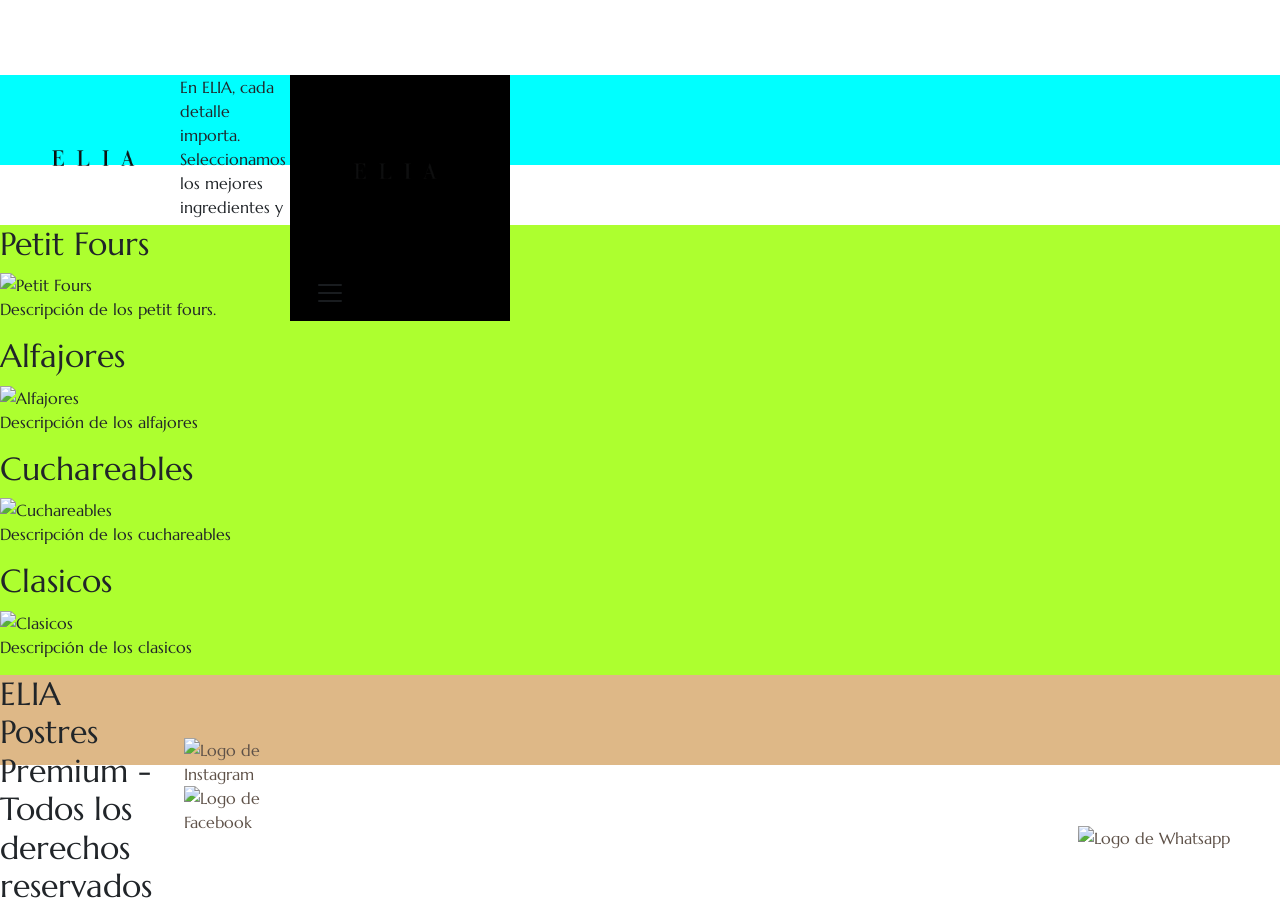
==== index.html @ 970abebc "Primer commit del proyecto" ====
<!DOCTYPE html>
<html lang="es-ar">

<head>
    <meta charset="UTF-8">
    <meta name="viewport" content="width=device-width, initial-scale=1.0">
    <title>ELIA - Home</title>
    <link href="https://cdn.jsdelivr.net/npm/bootstrap@5.3.8/dist/css/bootstrap.min.css" rel="stylesheet"
        integrity="sha384-sRIl4kxILFvY47J16cr9ZwB07vP4J8+LH7qKQnuqkuIAvNWLzeN8tE5YBujZqJLB" crossorigin="anonymous">
    <link rel="stylesheet" href="./styles/styles.css">

</head>

<body>
    <header>
        <a href="./index.html">
            <img src="./assets/logos/logo.png" alt="Logo de ELIA" class="logo">
        </a>

        <h1>Mas que postres creamos experiencias</h1>
        <p>En ELIA, cada detalle importa. Seleccionamos los mejores ingredientes y cuidamos cada paso para que disfrutes
            momentos únicos.</p>

        <nav>
            <nav class="navbar bg-black sticky-top" data-bs-theme="light">
                <div class="container-fluid">
                    <a class="navbar-brand text-white" href="./index.html">
                        <img src="./assets/logos/logo.png" alt="Logo de ELIA" class="logo">
                    </a>
                    <button class="navbar-toggler" type="button" data-bs-toggle="collapse"
                        data-bs-target="#navbarNavAltMarkup" aria-controls="navbarNavAltMarkup" aria-expanded="false"
                        aria-label="Toggle navigation">
                        <span class="navbar-toggler-icon"></span>
                    </button>
                    <div class="collapse navbar-collapse" id="navbarNavAltMarkup">
                        <div class="navbar-nav">
                            <a class="nav-link active" aria-current="page" href="#">Home</a>
                            <a class="nav-link text-white" href="#">Features</a>
                            <a class="nav-link text-white" href="#">Pricing</a>
                            <a class="nav-link text-white" aria-disabled="true">Disabled</a>
                        </div>
                    </div>
                </div>
            </nav>
            <ul>
                <li>
                    <a href="./pages/productos.html">Productos</a>
                </li>
                <li>
                    <a href="./pages/galeria.html">Galeria</a>
                </li>
                <li>
                    <a href="./pages/sobre_mi.html">Sobre mi</a>
                </li>
                <li>
                    <a href="./pages/contacto.html">Contacto</a>
                </li>
            </ul>
        </nav>

    </header>

    <main>
        <section>
            <h2>Petit Fours</h2>
            <img src="ruta de la imagen" alt="Petit Fours" class="imagenproducto">
            <p>Descripción de los petit fours.</p>
        </section>
        <section>
            <h2>Alfajores</h2>
            <img src="ruta foto alfajores" alt="Alfajores" class="imagenproducto">
            <p>Descripción de los alfajores</p>
        </section>
        <section>
            <h2>Cuchareables</h2>
            <img src="ruta foto cuchareables" alt="Cuchareables" class="imagenproducto">
            <p>Descripción de los cuchareables</p>
        </section>
        <section>
            <h2>Clasicos</h2>
            <img src="ruta foto clasicos" alt="Clasicos" class="imagenproducto">
            <p>Descripción de los clasicos</p>
        </section>
    </main>

    <footer>
        <h2>ELIA Postres Premium - Todos los derechos reservados</h2>
        <nav>
            <ul>
                <li>
                    <a href="https://www.instagram.com" target="_blank">
                        <img src="./assets/logos/instagram.png" alt="Logo de Instagram" class="redes">
                    </a>
                </li>
                <li>
                    <a href="https://www.facebook.com" target="_blank">
                        <img src="./assets/logos/facebook.png" alt="Logo de Facebook" class="redes">
                    </a>
                </li>
                <li>
                    <a href="https://web.whatsapp.com" target="_blank" class="whatsapp">
                        <img src="./assets/logos/whatsapp.png" alt="Logo de Whatsapp" class="redes">
                    </a>
                </li>
            </ul>
        </nav>
    </footer>
    <script src="https://cdn.jsdelivr.net/npm/bootstrap@5.3.8/dist/js/bootstrap.bundle.min.js"
        integrity="sha384-FKyoEForCGlyvwx9Hj09JcYn3nv7wiPVlz7YYwJrWVcXK/BmnVDxM+D2scQbITxI"
        crossorigin="anonymous"></script>
</body>

</html>
---- styles/styles.css ----
@import url('https://fonts.googleapis.com/css2?family=Marcellus&family=Mogra&family=Playwrite+NO:wght@100..400&display=swap');

*{
    margin: 0;
    padding: 0;
    box-sizing: border-box;
    font-family: Marcellus;
}
.logo{
    height: 20vh;
    width: auto;
}
.redes{
    height: 10vh;
    width: auto;
}
ul{
    list-style: none;
}
a{
    text-decoration: none;
    color: #5E5148;
} 
header{
    height: 50vh;
    }
.whatsapp{
    position: fixed;
    bottom: 50px;
    right: 50px;
}
body{
    height: 100vh;
    width: 100vw;
    display: grid;
    grid-template-columns: repeat(12,1fr);
    grid-template-rows: repeat(12,1fr);
    }
    header{
        background-color: aqua;
        height: 10vh;
        display: grid;
        grid-row: 2/4;
        grid-column:1/13;
        grid-template-columns: repeat(10,1fr);
        }
    
    h1{
        grid-column: 2/4;
        grid-row: 3/4;
    }
    main{
        background-color: greenyellow;
        grid-row: 4/10;
        grid-column:1/13;
    }
    footer{
        background-color: burlywood;
        height: 10vh;
        grid-row: 10/13;
        grid-column: 1/13;
        display: grid;
        grid-template-columns: repeat(10,1fr);
        justify-items: center;
        align-items: center;
    }
    .active{
        color: red;
        background-color: antiquewhite;
    }
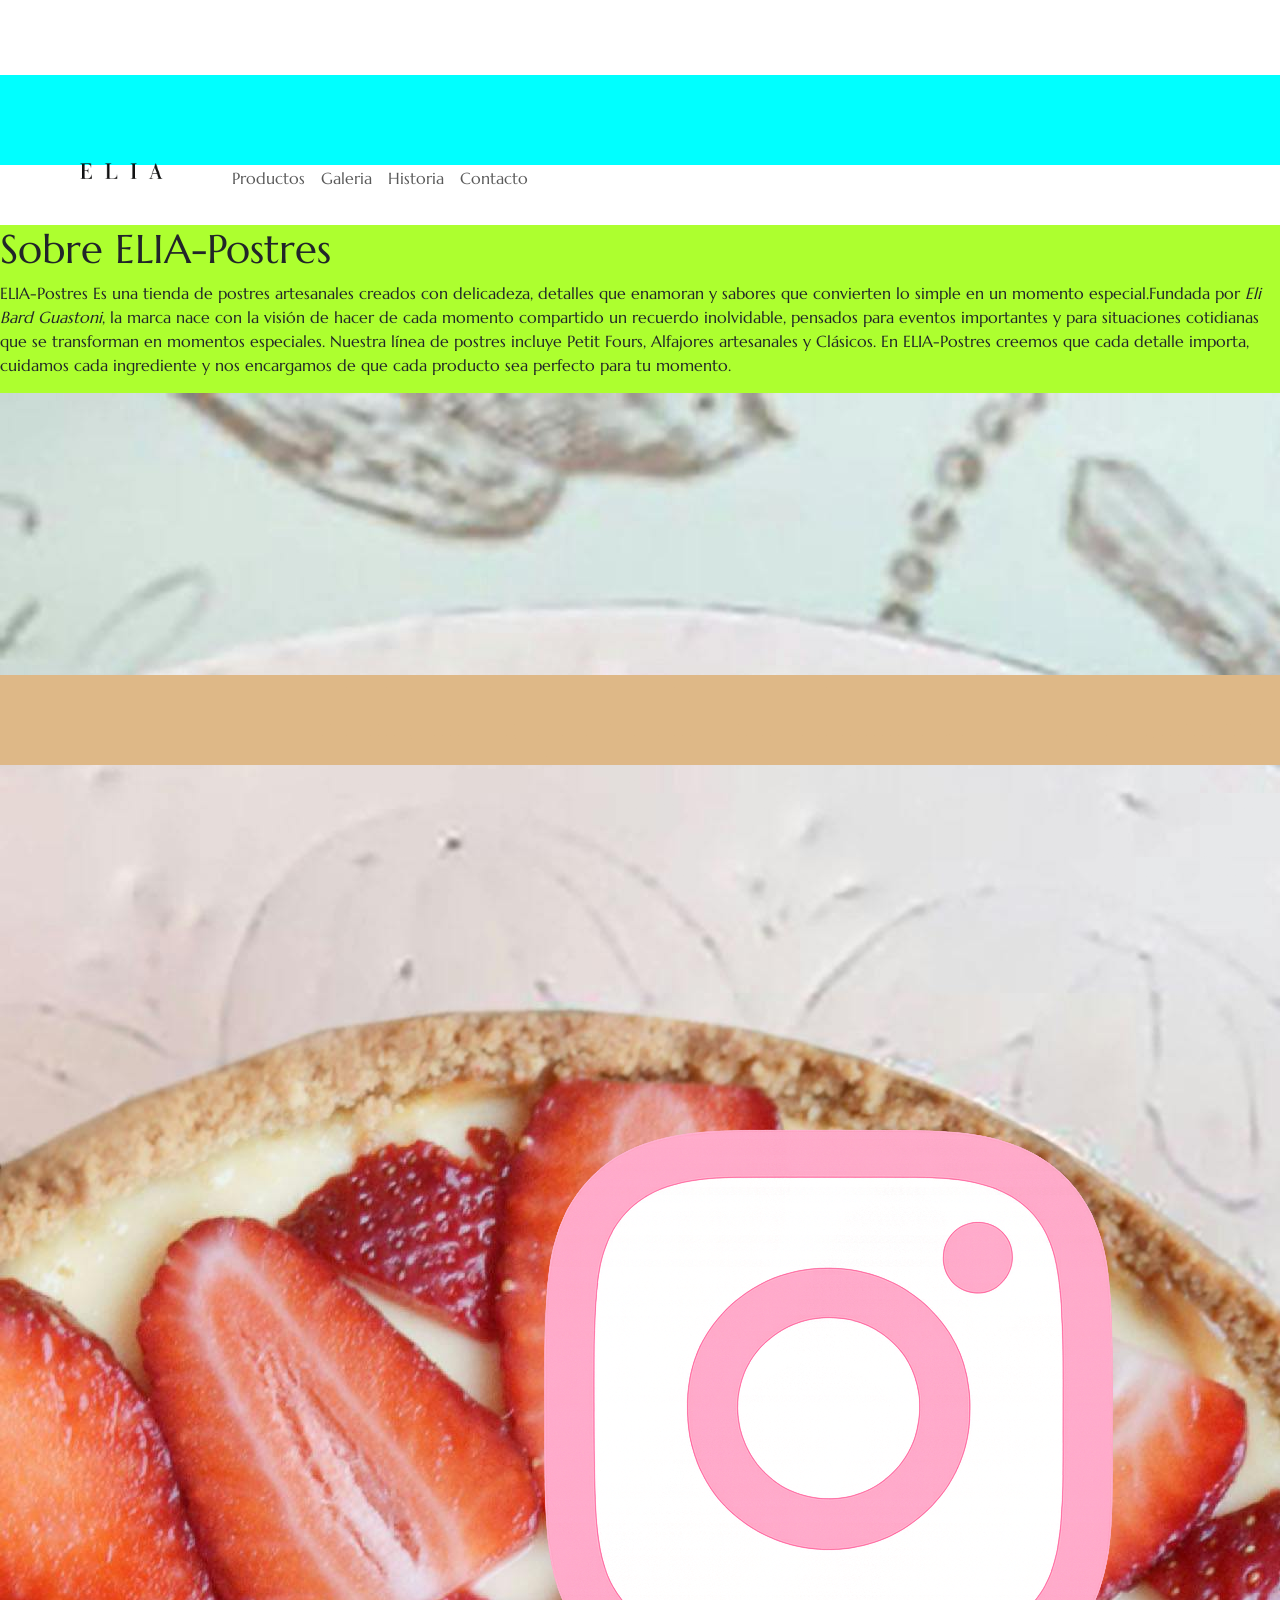
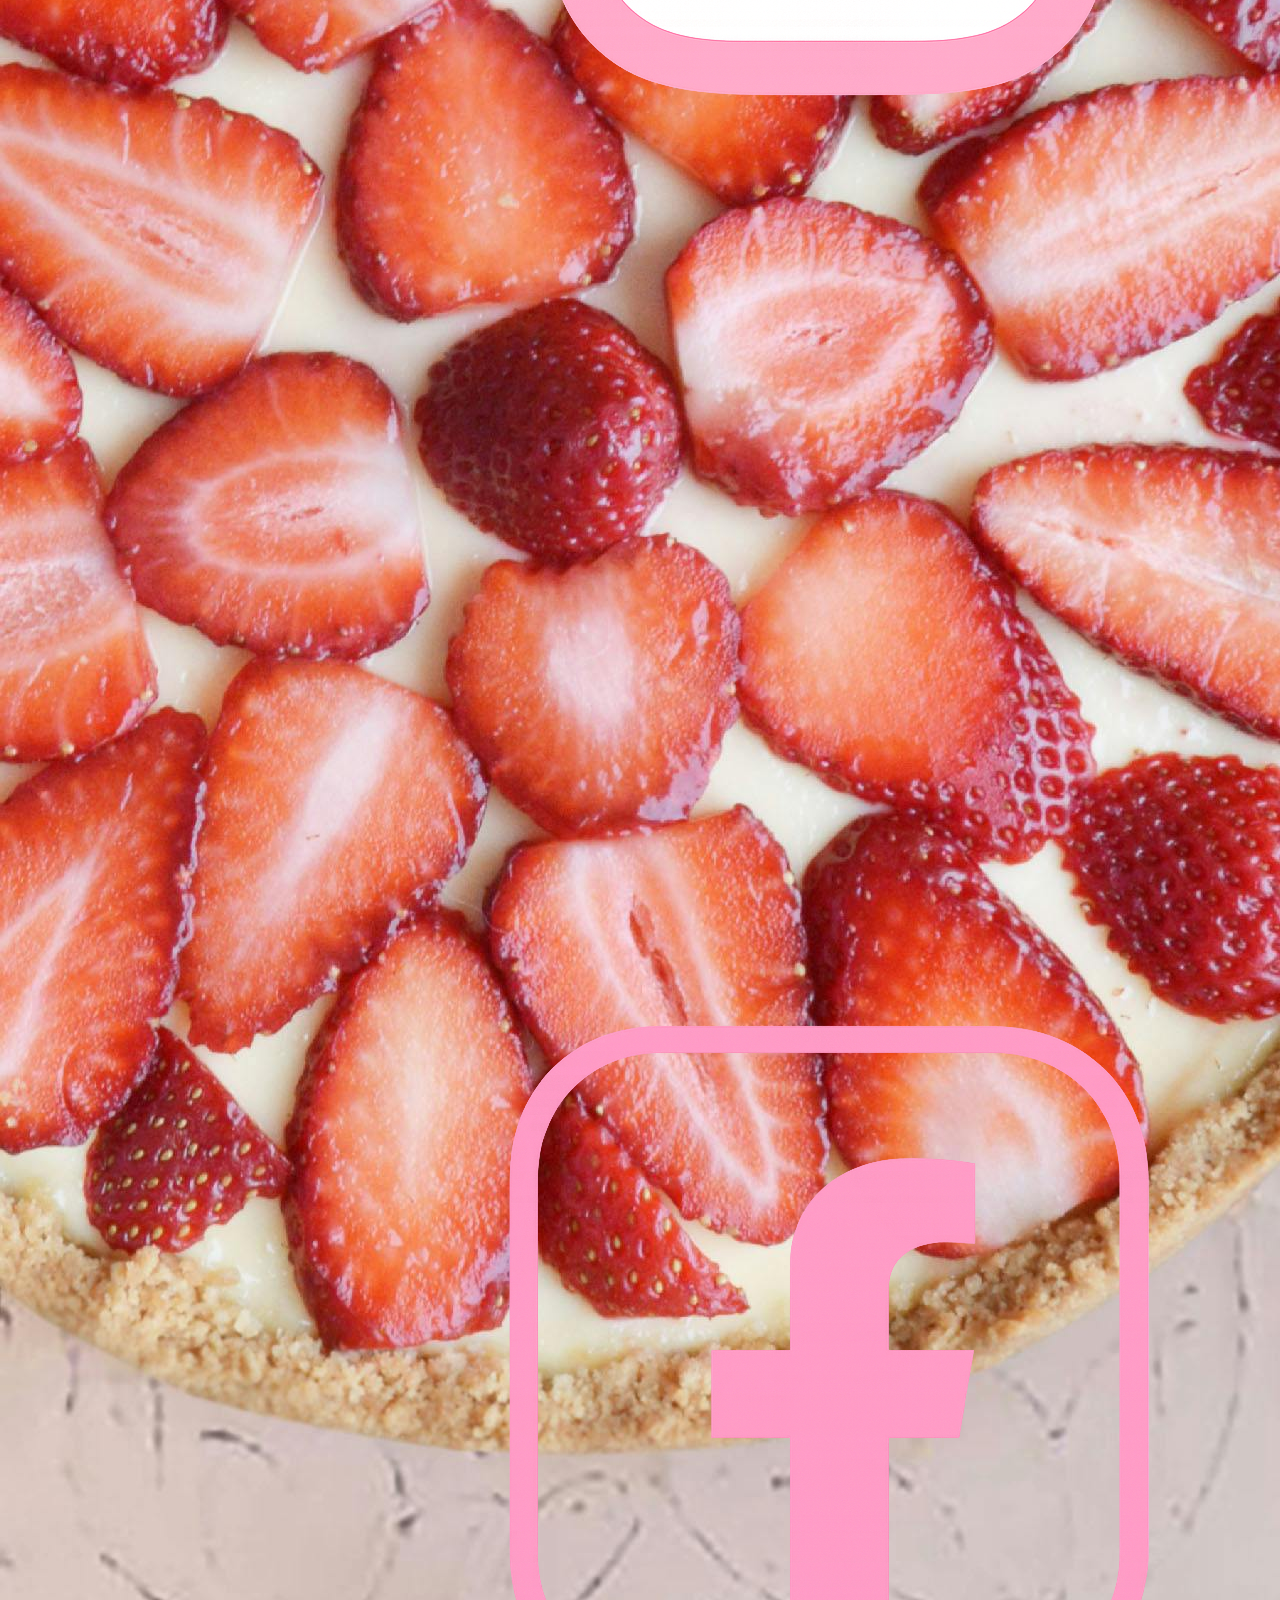
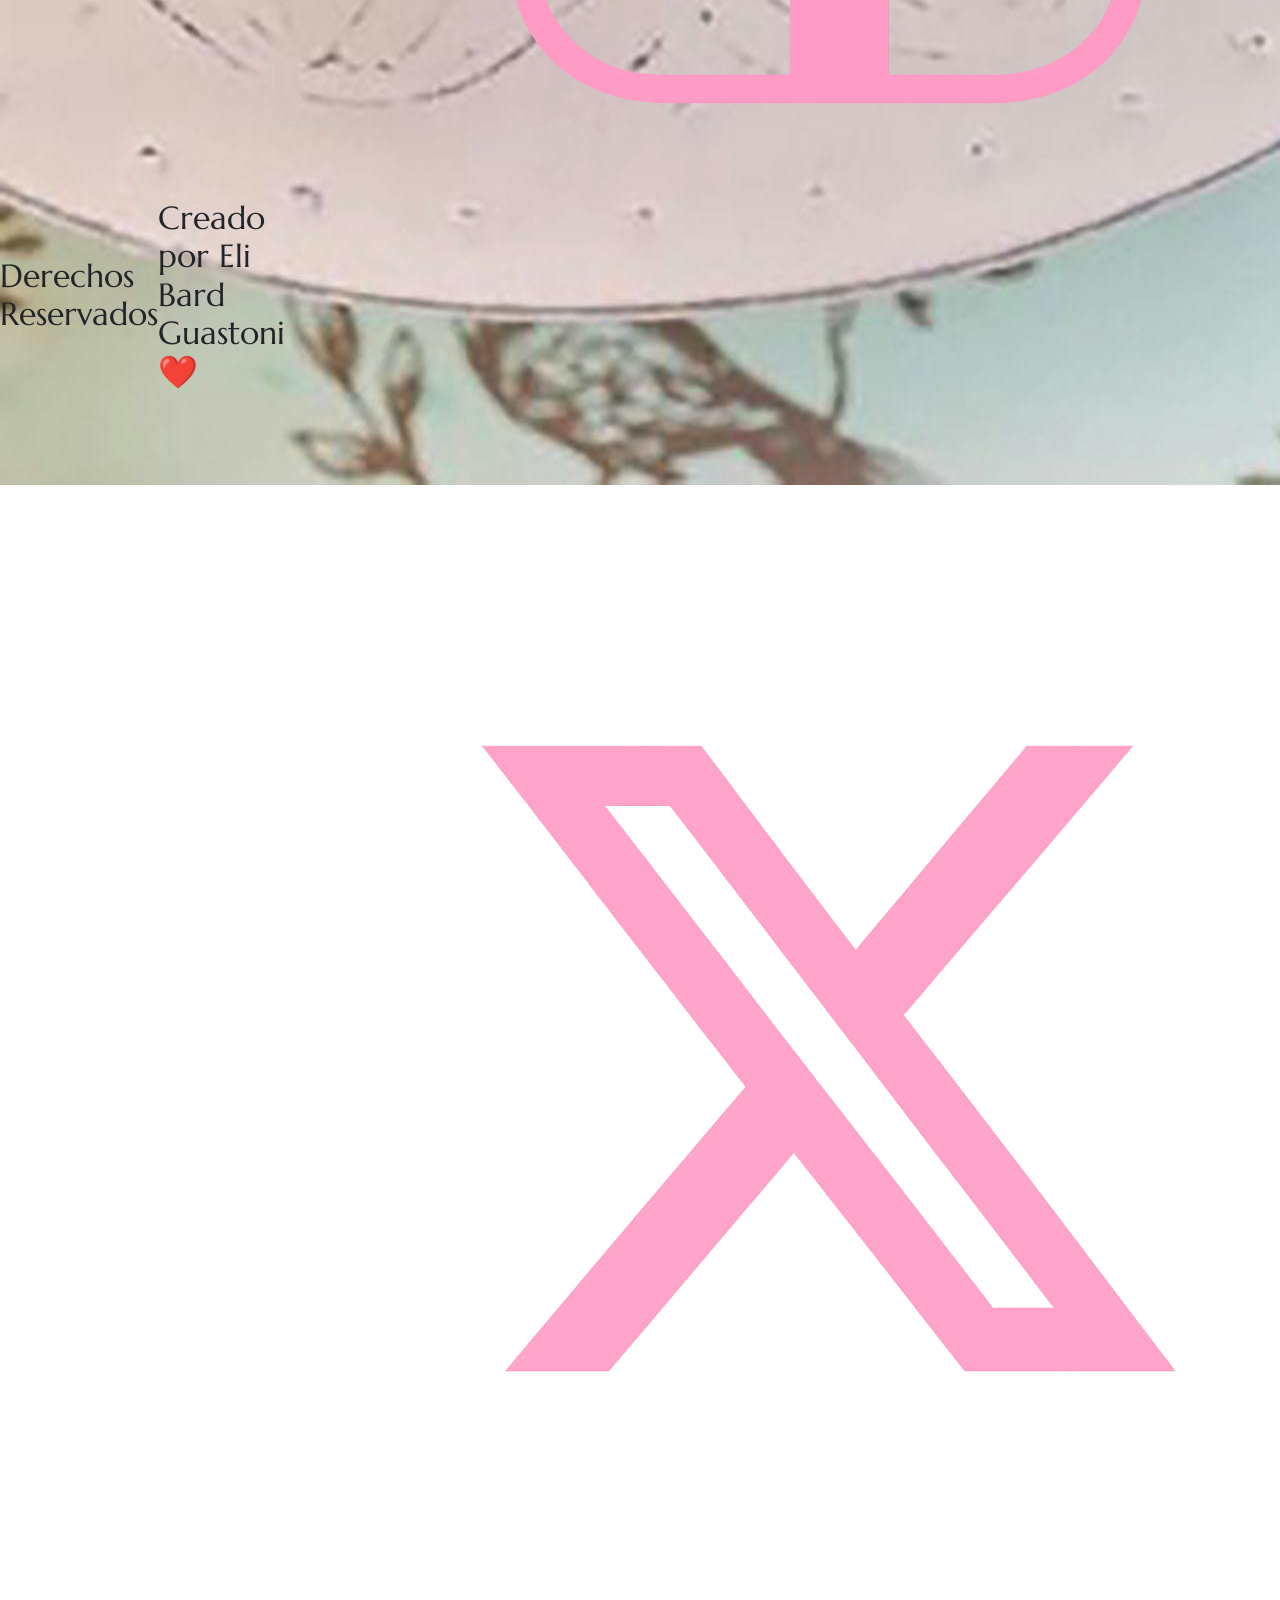
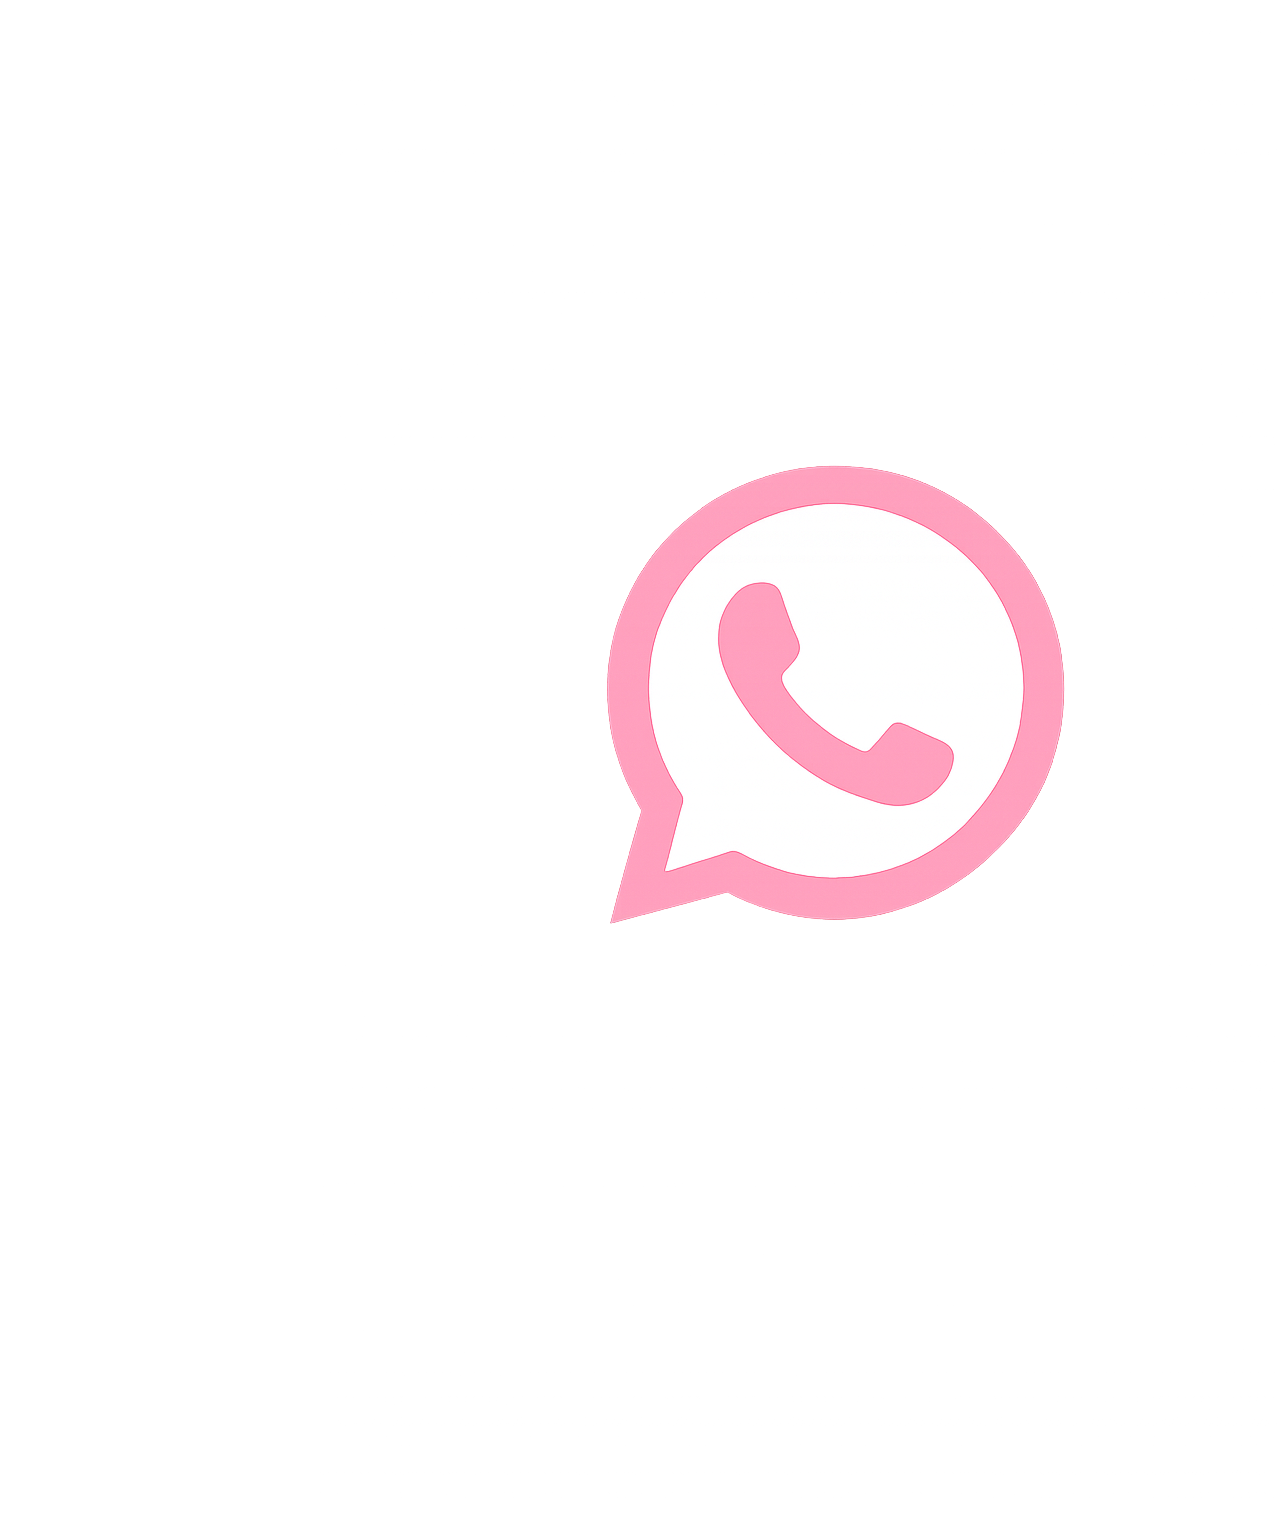
==== commit 941b75d6: "cambios en el Index" ====
--- a/index.html
+++ b/index.html
@@ -4,102 +4,97 @@
 <head>
     <meta charset="UTF-8">
     <meta name="viewport" content="width=device-width, initial-scale=1.0">
-    <title>ELIA - Home</title>
+    <title>ELIA - Tienda</title>
+
     <link href="https://cdn.jsdelivr.net/npm/bootstrap@5.3.8/dist/css/bootstrap.min.css" rel="stylesheet"
         integrity="sha384-sRIl4kxILFvY47J16cr9ZwB07vP4J8+LH7qKQnuqkuIAvNWLzeN8tE5YBujZqJLB" crossorigin="anonymous">
-    <link rel="stylesheet" href="./styles/styles.css">
+    <link rel="stylesheet" href="../styles/styles.css">
+    <link rel="shortcut icon" href="../assets/logos/logo.png" type="image/x-icon">
 
+    <meta name="descrption"
+        content="Conoce nuestros PRODUCTOS para endulzar tus momentos y hacerlos aún más ESPECIALES">
+    <meta name="keywords" content="Postres dulces, catalogo de postres, tortas, dulces, candy bar">
+    <meta name="author" content="Eli Bard Guastoni">
+    <meta name="owner" content="Eli Bard Guastoni">
+
+    <meta property="og:title" content="Productos dulces| alfajores artesanales, tartas y petit fours">
+    <meta property="og:description"
+        content="Descubrí los mejores postres para acompañar tus momentos mas importantes y especiales">
+    <meta property="og:type" content="website">
+    <meta property="og:url" content="https://elianabardg-cmyk.github.io/ELIA-Postres/pages/productos.html">
+    <meta property="og:image"
+        content="https://raw.githubusercontent.com/elianabardg-cmyk/ELIA-Postres/refs/heads/main/assets/logos/logo.png">
+    <meta property="og:site_name" content="ELIA-Postres">
+    <meta property="og:locale" content="es_AR">
+
+    <meta name="twitter: card" content="summary_large_image">
+    <meta name="twitter: title" content="Catálogo de Postres Especiales">
+    <meta name="twitter: description"
+        content="Explorá el catálogo con los postres más deliciosos para convertir cada momento en un momento Espcecial">
+    <meta name="twitter: image"
+        content="https://raw.githubusercontent.com/elianabardg-cmyk/ELIA-Postres/refs/heads/main/assets/logos/logo.png">
 </head>
 
 <body>
-    <header>
-        <a href="./index.html">
-            <img src="./assets/logos/logo.png" alt="Logo de ELIA" class="logo">
-        </a>
-
-        <h1>Mas que postres creamos experiencias</h1>
-        <p>En ELIA, cada detalle importa. Seleccionamos los mejores ingredientes y cuidamos cada paso para que disfrutes
-            momentos únicos.</p>
-
-        <nav>
-            <nav class="navbar bg-black sticky-top" data-bs-theme="light">
-                <div class="container-fluid">
-                    <a class="navbar-brand text-white" href="./index.html">
-                        <img src="./assets/logos/logo.png" alt="Logo de ELIA" class="logo">
-                    </a>
-                    <button class="navbar-toggler" type="button" data-bs-toggle="collapse"
-                        data-bs-target="#navbarNavAltMarkup" aria-controls="navbarNavAltMarkup" aria-expanded="false"
-                        aria-label="Toggle navigation">
-                        <span class="navbar-toggler-icon"></span>
-                    </button>
-                    <div class="collapse navbar-collapse" id="navbarNavAltMarkup">
-                        <div class="navbar-nav">
-                            <a class="nav-link active" aria-current="page" href="#">Home</a>
-                            <a class="nav-link text-white" href="#">Features</a>
-                            <a class="nav-link text-white" href="#">Pricing</a>
-                            <a class="nav-link text-white" aria-disabled="true">Disabled</a>
-                        </div>
+    <header class="header sticky-top text-center">
+        <nav class="navbar navbar-expand-lg mx-2 mx-md-3" data-bs-theme="pink">
+            <div class="container-fluid">
+                <a class="navbar-brand" href="../index.html">
+                    <img src="../assets/logos/logo.png" alt="Logo de ELIA-Postres" class="logo">
+                </a>
+                <button class="navbar-toggler" type="button" data-bs-toggler="collapse"
+                    data-bs-target="#navbarNavAltMarkup" aria-controls="navbarNavAltMarkup" aria-expanded="false"
+                    aria-label="Toggle navigation">
+                    <span class="navbar-toggler-icon"></span>
+                </button>
+                <div class="collapse navbar-collapse justify-content-end" id="navbarNavAltMarkup">
+                    <div class="navbar-nav">
+                        <a class="nav-link" href="./productos.html">Productos</a>
+                        <a class="nav-link" href="./galeria.html">Galeria</a>
+                        <a class="nav-link" href="./sobre_mi.html">Historia</a>
+                        <a class="nav-link" href="./contacto.html">Contacto</a>
                     </div>
                 </div>
-            </nav>
-            <ul>
-                <li>
-                    <a href="./pages/productos.html">Productos</a>
-                </li>
-                <li>
-                    <a href="./pages/galeria.html">Galeria</a>
-                </li>
-                <li>
-                    <a href="./pages/sobre_mi.html">Sobre mi</a>
-                </li>
-                <li>
-                    <a href="./pages/contacto.html">Contacto</a>
-                </li>
-            </ul>
+            </div>
         </nav>
-
     </header>
-
-    <main>
-        <section>
-            <h2>Petit Fours</h2>
-            <img src="ruta de la imagen" alt="Petit Fours" class="imagenproducto">
-            <p>Descripción de los petit fours.</p>
-        </section>
-        <section>
-            <h2>Alfajores</h2>
-            <img src="ruta foto alfajores" alt="Alfajores" class="imagenproducto">
-            <p>Descripción de los alfajores</p>
-        </section>
-        <section>
-            <h2>Cuchareables</h2>
-            <img src="ruta foto cuchareables" alt="Cuchareables" class="imagenproducto">
-            <p>Descripción de los cuchareables</p>
-        </section>
-        <section>
-            <h2>Clasicos</h2>
-            <img src="ruta foto clasicos" alt="Clasicos" class="imagenproducto">
-            <p>Descripción de los clasicos</p>
-        </section>
+    <main class="home">
+        <h1 class="animate__animated">Sobre ELIA-Postres</h1>
+        <section class="home-desc">
+            <p><span class="special">ELIA-Postres</span> Es una tienda de postres artesanales creados con delicadeza,
+                detalles que enamoran y sabores que convierten lo simple en un momento especial.Fundada por <span
+                    class="special"><i>Eli Bard Guastoni</i></span>, la marca nace con la visión de hacer de cada
+                momento compartido un recuerdo inolvidable, pensados para eventos importantes y para situaciones
+                cotidianas que se transforman en momentos especiales. Nuestra línea de postres incluye Petit Fours,
+                Alfajores artesanales y Clásicos. En ELIA-Postres creemos que cada detalle importa, cuidamos cada
+                ingrediente y nos encargamos de que cada producto sea perfecto para tu momento.</p> 
+            <img src="./assets/logos/clasicosII.jpg" alt="Clasicos" class="home-img">
+            </section>
     </main>
 
-    <footer>
-        <h2>ELIA Postres Premium - Todos los derechos reservados</h2>
+    <footer class="footer">
+        <h2>Derechos Reservados</h2>
+        <h2>Creado por Eli Bard Guastoni❤️</h2>
         <nav>
-            <ul>
+            <ul class="rs">
                 <li>
-                    <a href="https://www.instagram.com" target="_blank">
-                        <img src="./assets/logos/instagram.png" alt="Logo de Instagram" class="redes">
+                    <a href="https://www.instagram.com/" target="_blank">
+                        <img src="../assets/logos/instagram (2).png" alt="Logo de Instagram" class="rrss">
                     </a>
                 </li>
                 <li>
-                    <a href="https://www.facebook.com" target="_blank">
-                        <img src="./assets/logos/facebook.png" alt="Logo de Facebook" class="redes">
+                    <a href="https://www.facebook.com/" target="_blank">
+                        <img src="../assets/logos/facebook (2).png" alt="Logo de facebook" class="rrss">
                     </a>
                 </li>
                 <li>
-                    <a href="https://web.whatsapp.com" target="_blank" class="whatsapp">
-                        <img src="./assets/logos/whatsapp.png" alt="Logo de Whatsapp" class="redes">
+                    <a href="https://www.x.com/" target="_blank">
+                        <img src="../assets/logos/x.png" alt="Logo de X (Twitter)" class="rrss">
+                    </a>
+                </li>
+                <li>
+                    <a href="https://web.whatsapp.com/" target="_blank">
+                        <img src="../assets/logos/whatsapp (2).png" alt="Logo de WhatsApp" class="rrss wa">
                     </a>
                 </li>
             </ul>
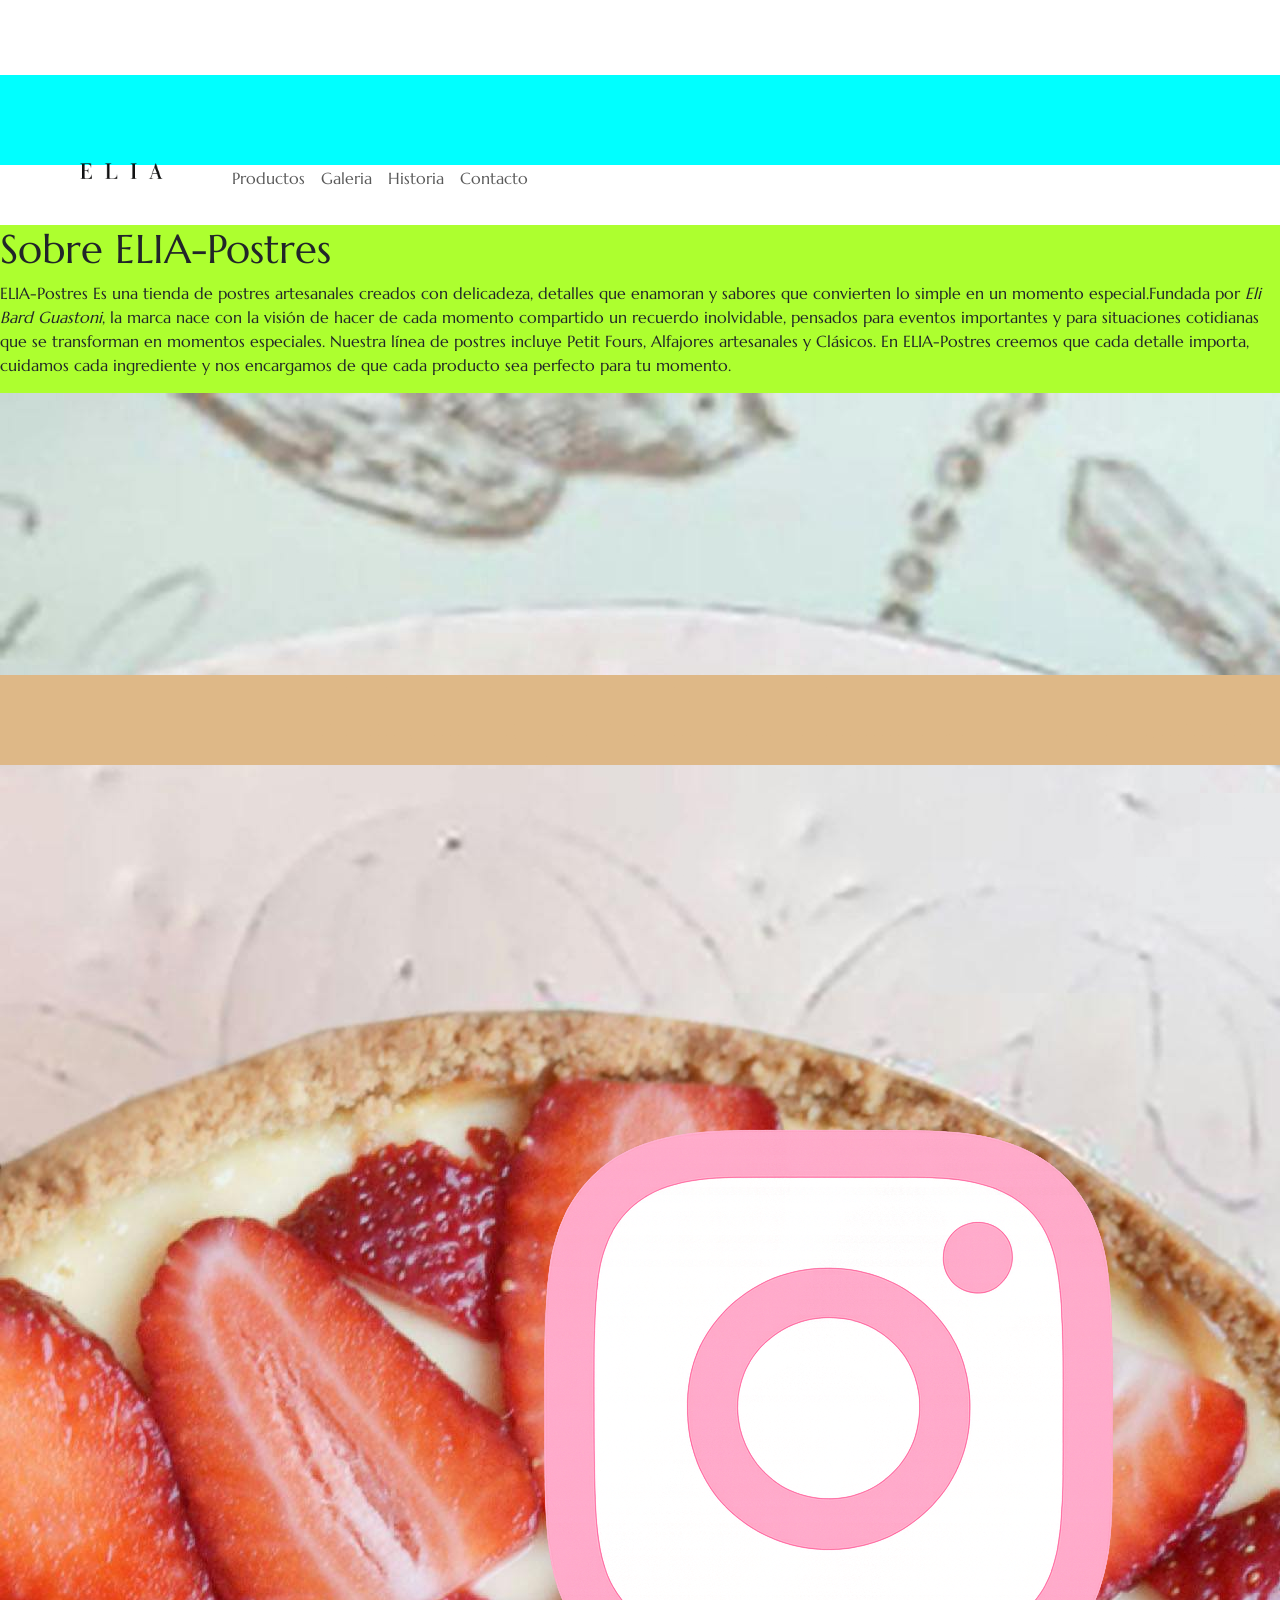
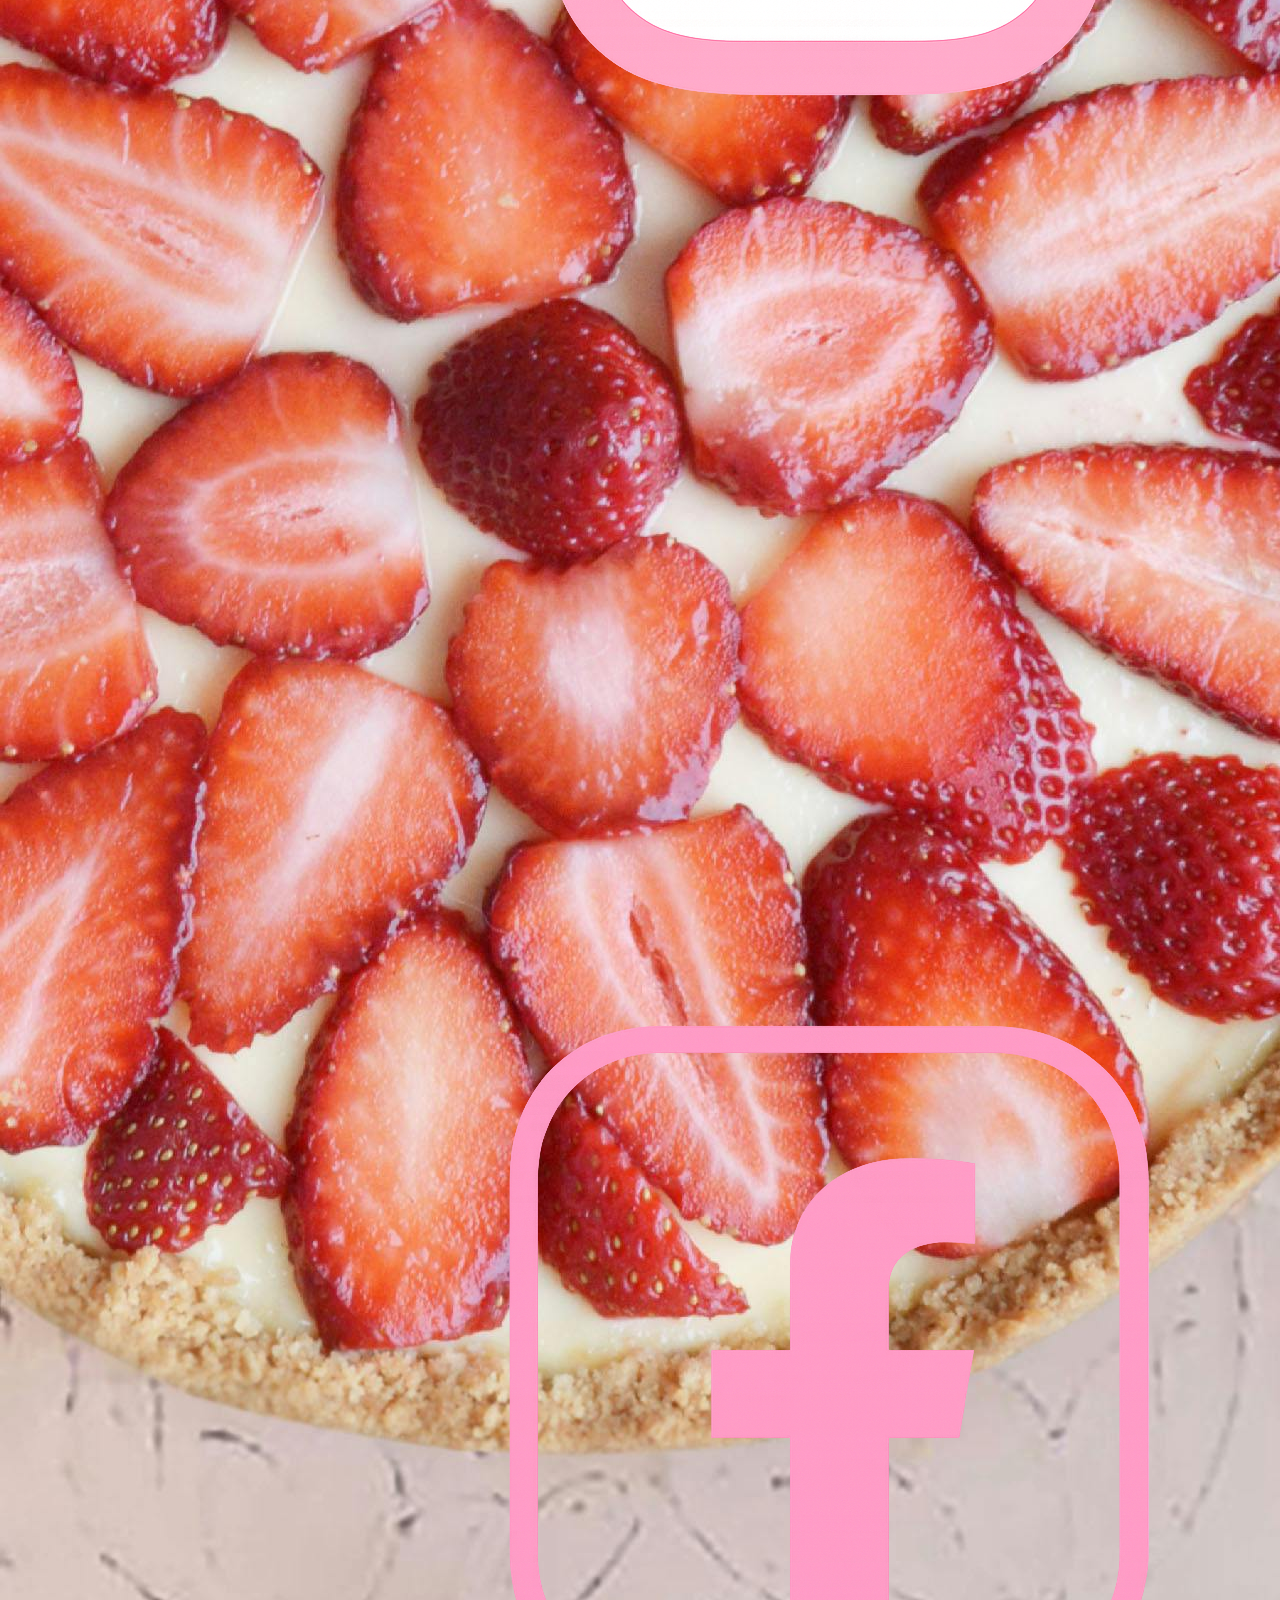
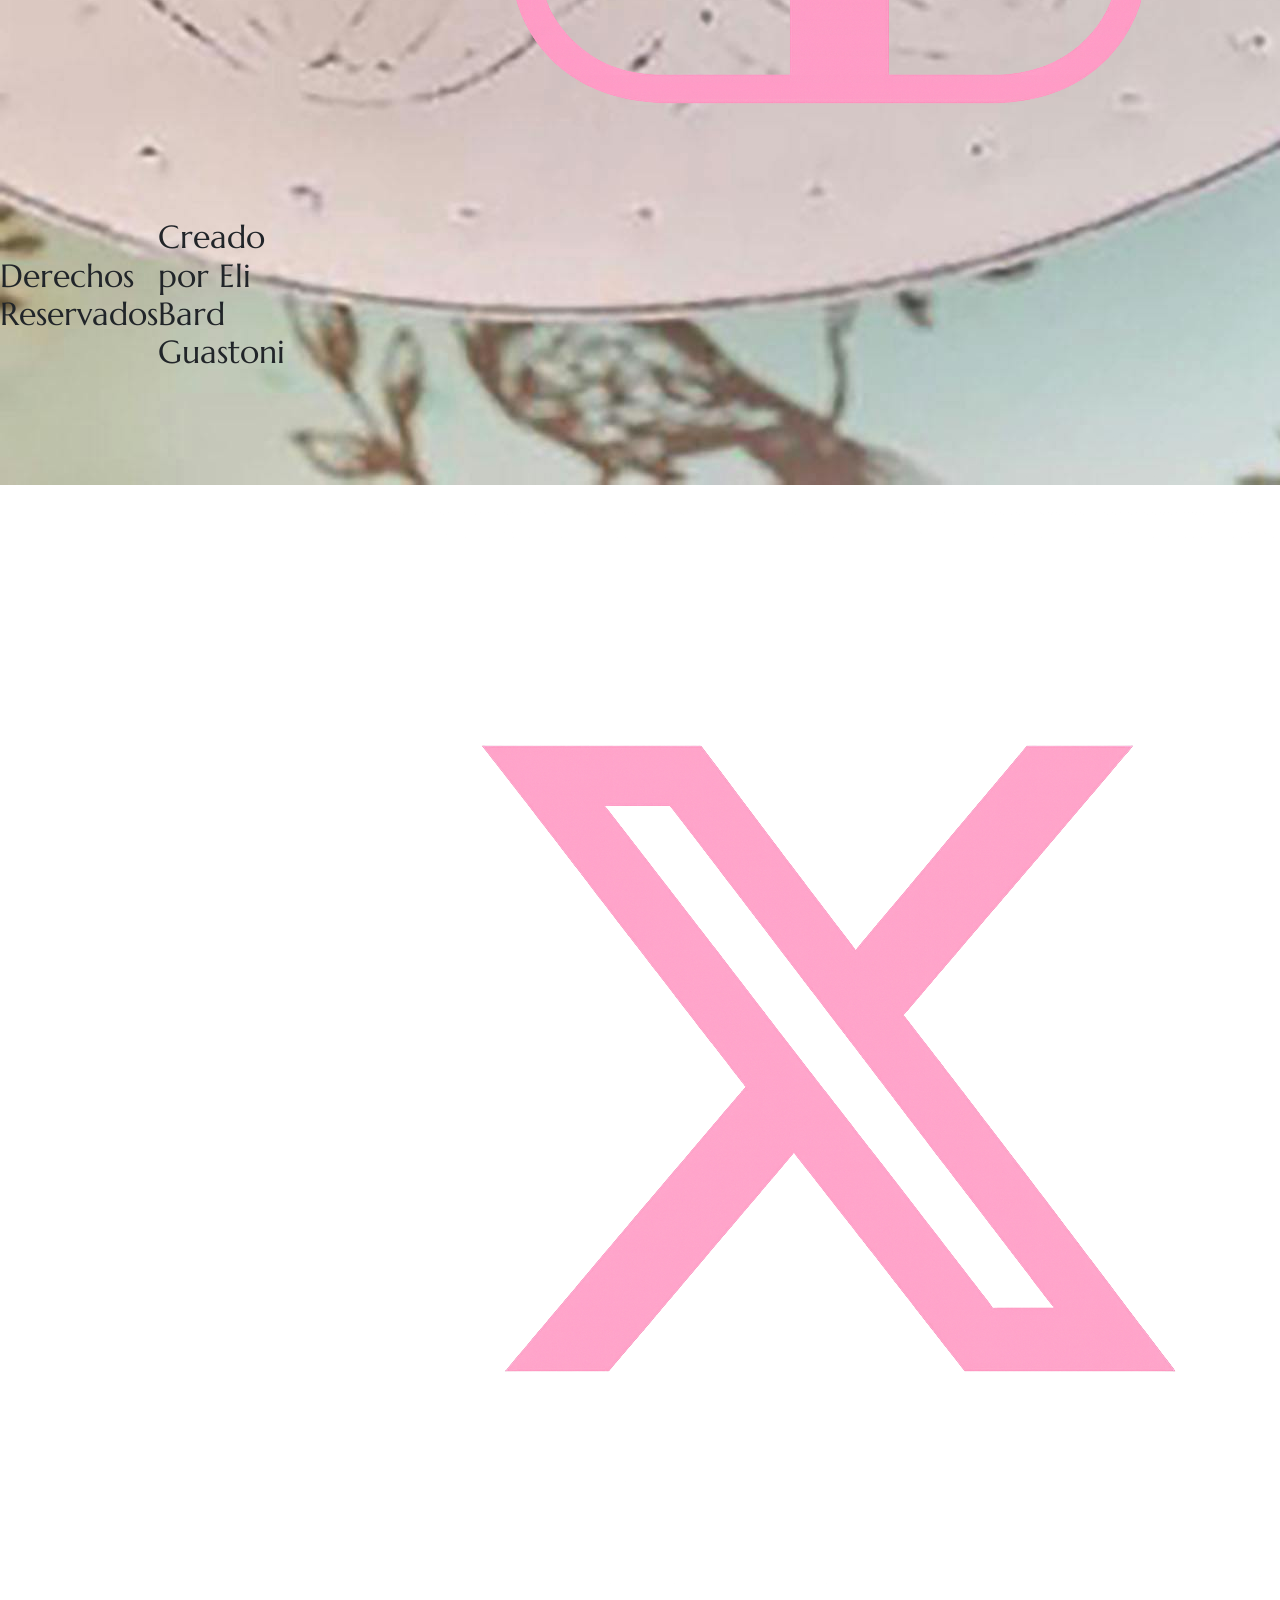
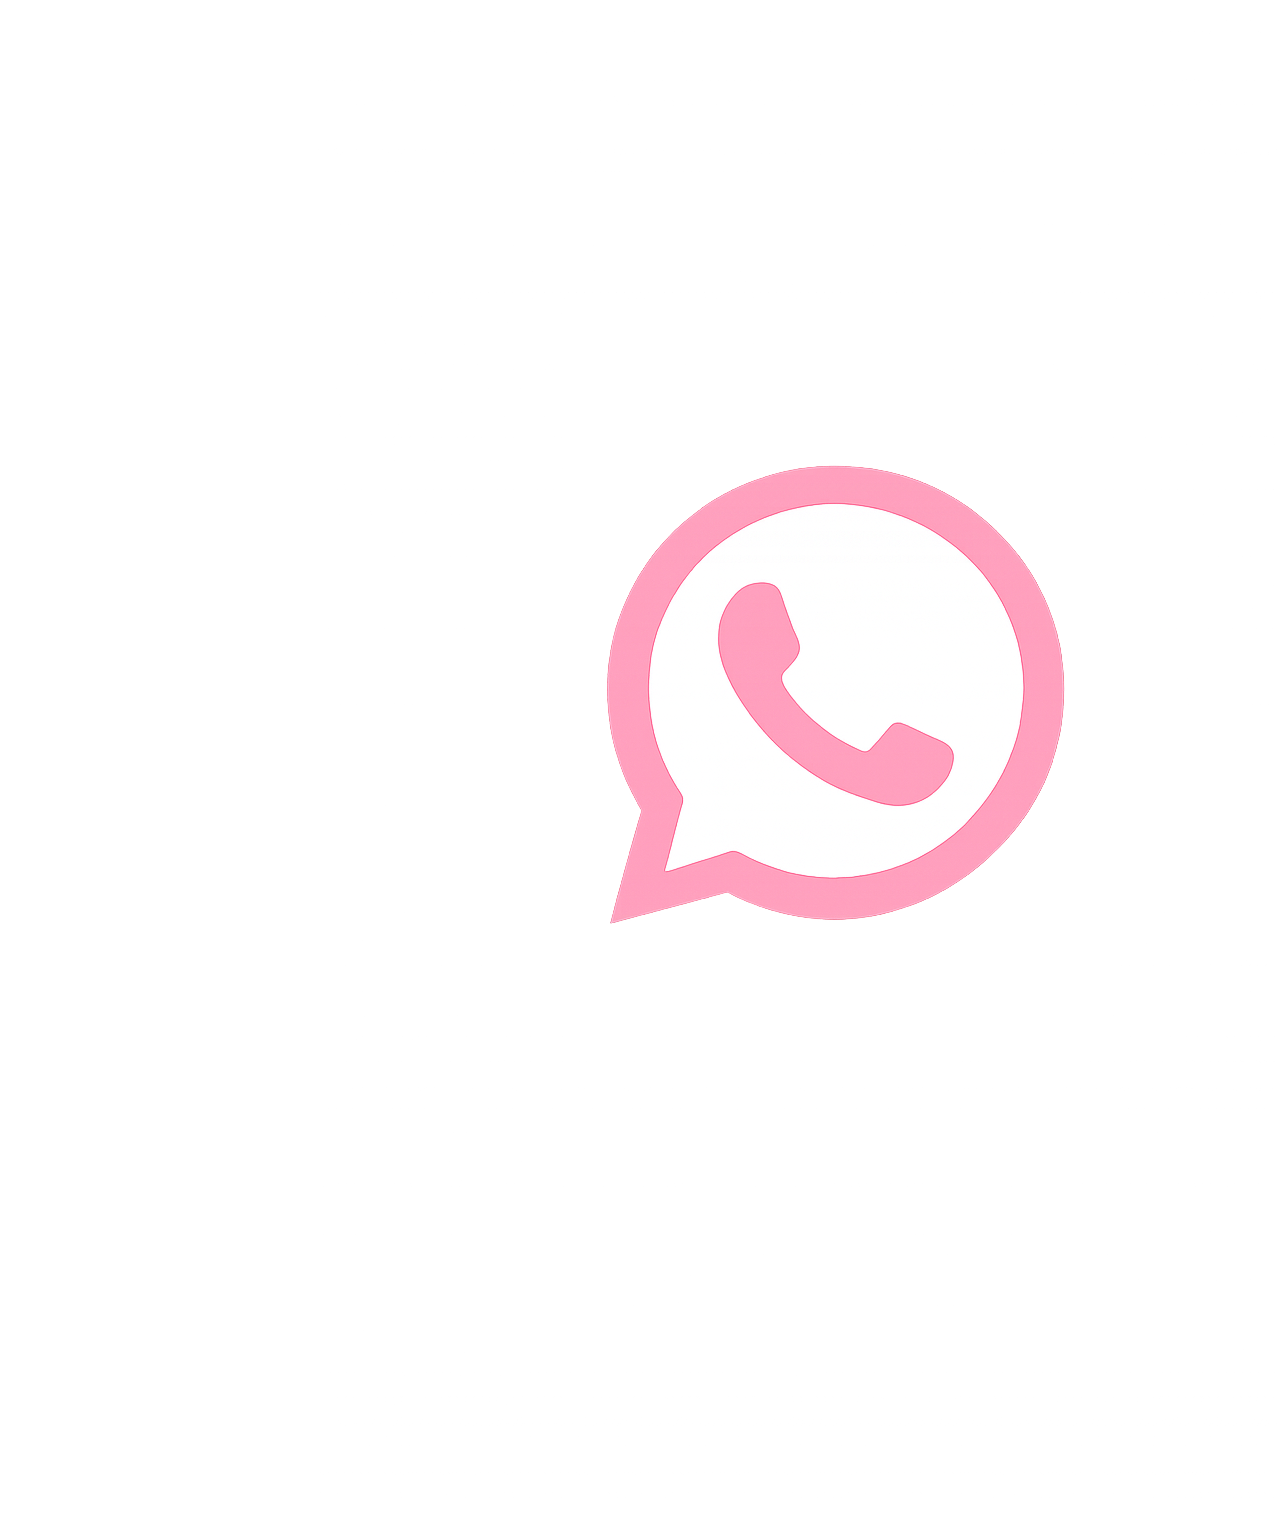
==== commit 59f2d6f4: "cambio en contacto" ====
--- a/index.html
+++ b/index.html
@@ -13,7 +13,7 @@
 
     <meta name="descrption"
         content="Conoce nuestros PRODUCTOS para endulzar tus momentos y hacerlos aún más ESPECIALES">
-    <meta name="keywords" content="Postres dulces, catalogo de postres, tortas, dulces, candy bar">
+    <meta name="keywords" content="Cada creación de ELIA-Postres está pensada para convertir un momento cotidiano en un recuerdo especial. Petit Fours, alfajores y delicias artesanales hechas con dedicación, belleza y sabores que abrazan el alma.">
     <meta name="author" content="Eli Bard Guastoni">
     <meta name="owner" content="Eli Bard Guastoni">
 
@@ -21,7 +21,7 @@
     <meta property="og:description"
         content="Descubrí los mejores postres para acompañar tus momentos mas importantes y especiales">
     <meta property="og:type" content="website">
-    <meta property="og:url" content="https://elianabardg-cmyk.github.io/ELIA-Postres/pages/productos.html">
+    <meta property="og:url" content="https://elianabardg-cmyk.github.io/ELIA-Postres/index.html">
     <meta property="og:image"
         content="https://raw.githubusercontent.com/elianabardg-cmyk/ELIA-Postres/refs/heads/main/assets/logos/logo.png">
     <meta property="og:site_name" content="ELIA-Postres">
@@ -30,7 +30,7 @@
     <meta name="twitter: card" content="summary_large_image">
     <meta name="twitter: title" content="Catálogo de Postres Especiales">
     <meta name="twitter: description"
-        content="Explorá el catálogo con los postres más deliciosos para convertir cada momento en un momento Espcecial">
+        content="Convertimos pequeños momentos en recuerdos llenos de dulzura.">
     <meta name="twitter: image"
         content="https://raw.githubusercontent.com/elianabardg-cmyk/ELIA-Postres/refs/heads/main/assets/logos/logo.png">
 </head>
@@ -49,10 +49,10 @@
                 </button>
                 <div class="collapse navbar-collapse justify-content-end" id="navbarNavAltMarkup">
                     <div class="navbar-nav">
-                        <a class="nav-link" href="./productos.html">Productos</a>
-                        <a class="nav-link" href="./galeria.html">Galeria</a>
-                        <a class="nav-link" href="./sobre_mi.html">Historia</a>
-                        <a class="nav-link" href="./contacto.html">Contacto</a>
+                        <a class="nav-link" href="./pages/productos.html">Productos</a>
+                        <a class="nav-link" href="./pages/galeria.html">Galeria</a>
+                        <a class="nav-link" href="./pages/sobre_mi.html">Historia</a>
+                        <a class="nav-link" href="./pages/contacto.html">Contacto</a>
                     </div>
                 </div>
             </div>
@@ -74,7 +74,7 @@
 
     <footer class="footer">
         <h2>Derechos Reservados</h2>
-        <h2>Creado por Eli Bard Guastoni❤️</h2>
+        <h2>Creado por Eli Bard Guastoni</h2>
         <nav>
             <ul class="rs">
                 <li>
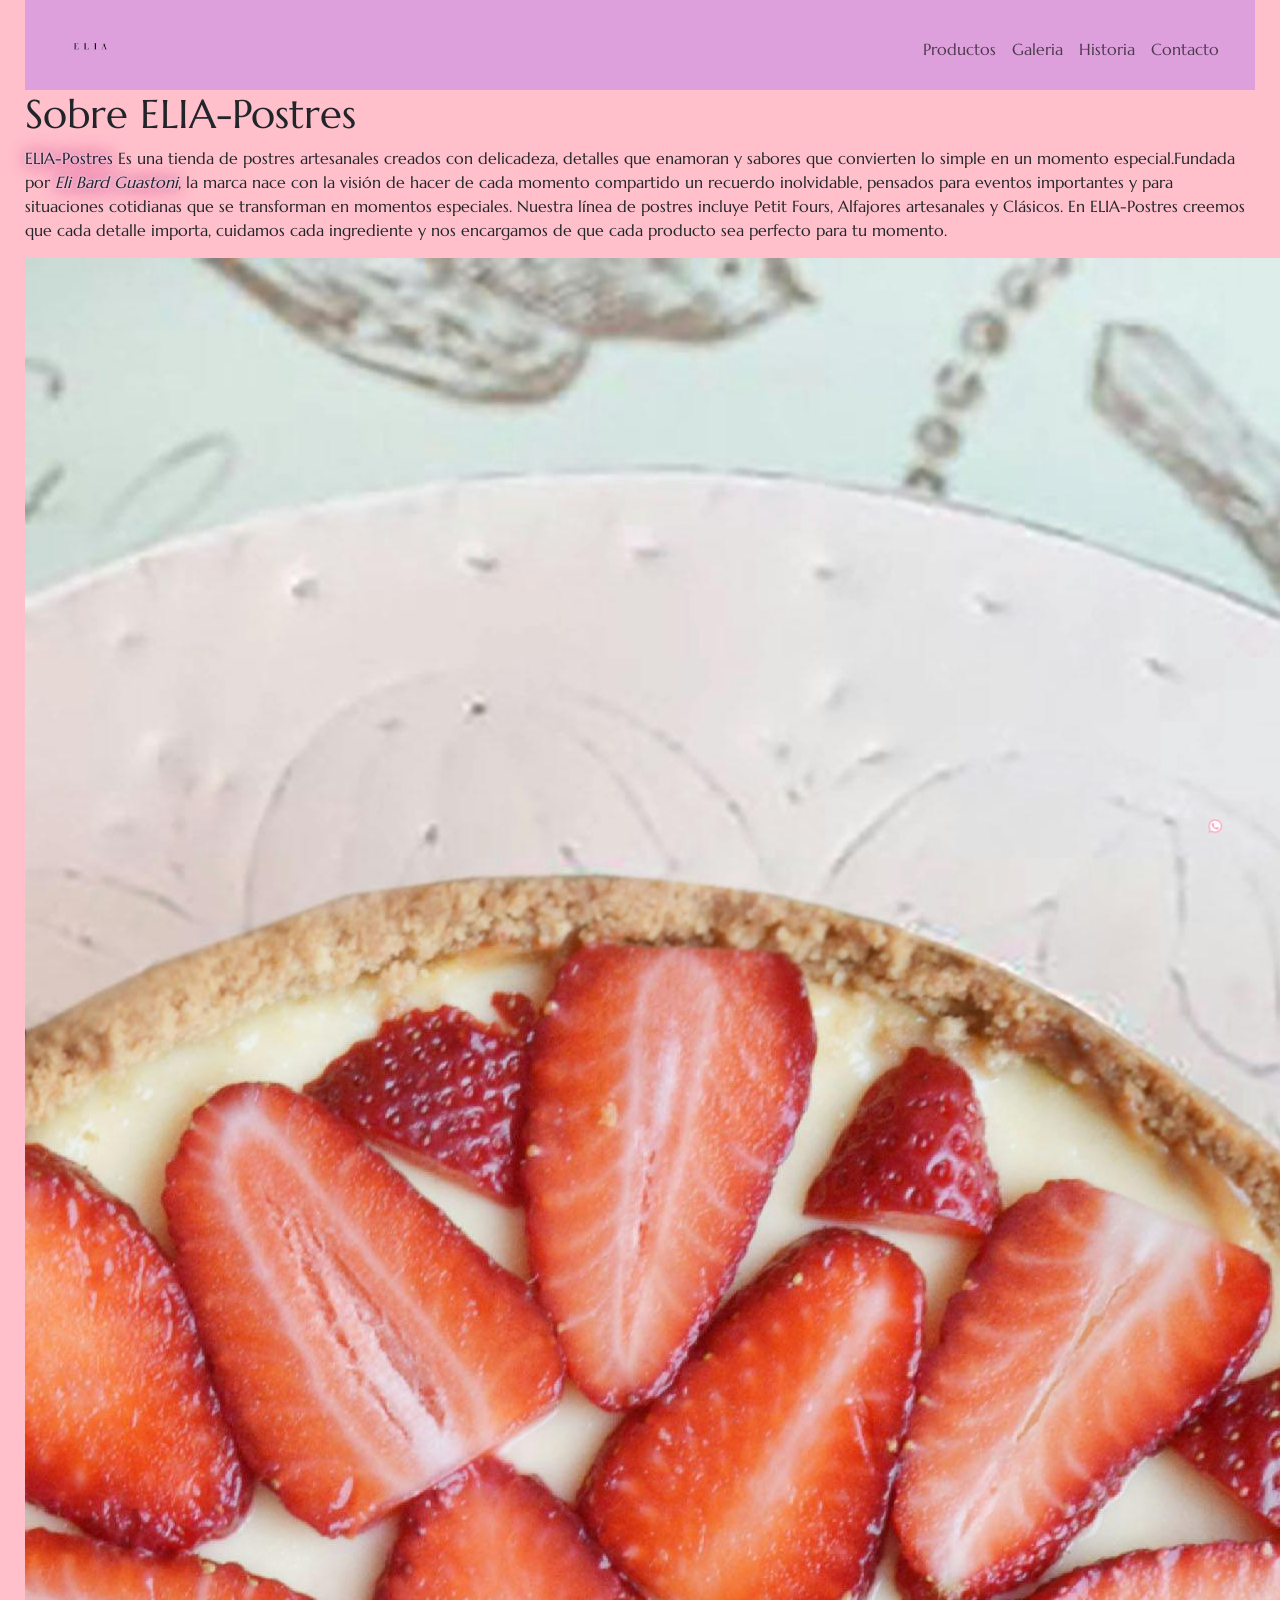
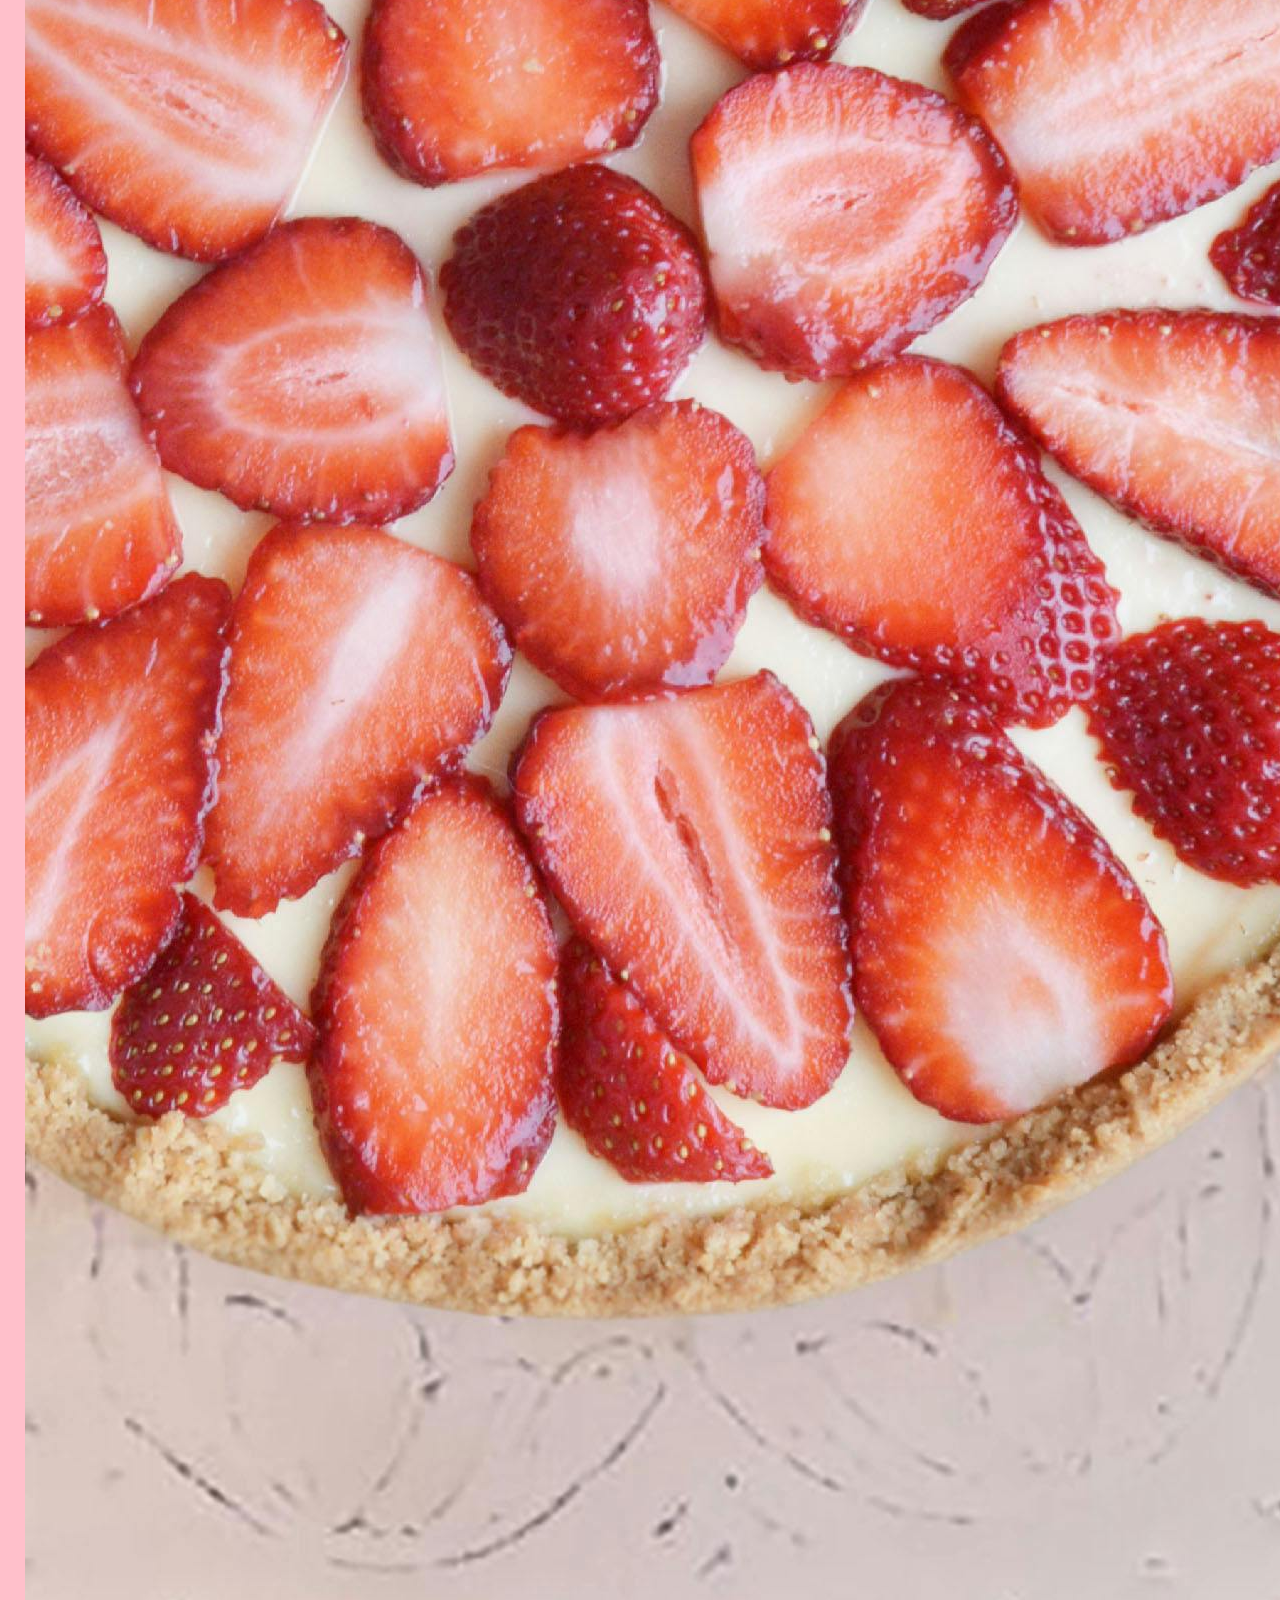
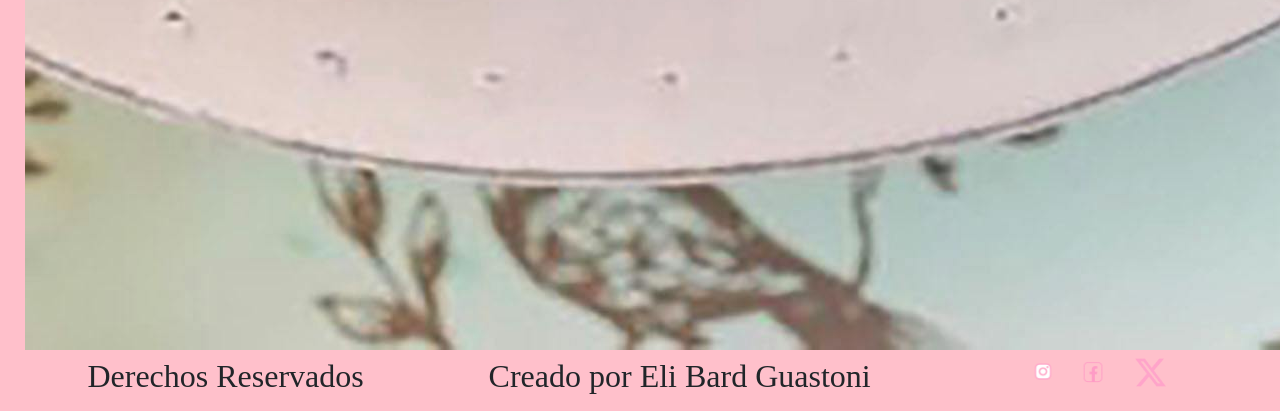
==== commit bb5e25b3: "Cambios en las rutas de logos" ====
--- a/index.html
+++ b/index.html
@@ -4,12 +4,12 @@
 <head>
     <meta charset="UTF-8">
     <meta name="viewport" content="width=device-width, initial-scale=1.0">
-    <title>ELIA - Tienda</title>
+    <title>ELIA - Home</title>
 
     <link href="https://cdn.jsdelivr.net/npm/bootstrap@5.3.8/dist/css/bootstrap.min.css" rel="stylesheet"
         integrity="sha384-sRIl4kxILFvY47J16cr9ZwB07vP4J8+LH7qKQnuqkuIAvNWLzeN8tE5YBujZqJLB" crossorigin="anonymous">
-    <link rel="stylesheet" href="../styles/styles.css">
-    <link rel="shortcut icon" href="../assets/logos/logo.png" type="image/x-icon">
+    <link rel="stylesheet" href="./styles/styles.css">
+    <link rel="shortcut icon" href="./assets/logos/logo.png" type="image/x-icon">
 
     <meta name="descrption"
         content="Conoce nuestros PRODUCTOS para endulzar tus momentos y hacerlos aún más ESPECIALES">
@@ -39,8 +39,8 @@
     <header class="header sticky-top text-center">
         <nav class="navbar navbar-expand-lg mx-2 mx-md-3" data-bs-theme="pink">
             <div class="container-fluid">
-                <a class="navbar-brand" href="../index.html">
-                    <img src="../assets/logos/logo.png" alt="Logo de ELIA-Postres" class="logo">
+                <a class="navbar-brand" href="./index.html">
+                    <img src="./assets/logos/logo.png" alt="Logo de ELIA-Postres" class="logo">
                 </a>
                 <button class="navbar-toggler" type="button" data-bs-toggler="collapse"
                     data-bs-target="#navbarNavAltMarkup" aria-controls="navbarNavAltMarkup" aria-expanded="false"
@@ -79,22 +79,22 @@
             <ul class="rs">
                 <li>
                     <a href="https://www.instagram.com/" target="_blank">
-                        <img src="../assets/logos/instagram (2).png" alt="Logo de Instagram" class="rrss">
+                        <img src="./assets/logos/instagram (2).png" alt="Logo de Instagram" class="rrss">
                     </a>
                 </li>
                 <li>
                     <a href="https://www.facebook.com/" target="_blank">
-                        <img src="../assets/logos/facebook (2).png" alt="Logo de facebook" class="rrss">
+                        <img src="./assets/logos/facebook (2).png" alt="Logo de facebook" class="rrss">
                     </a>
                 </li>
                 <li>
                     <a href="https://www.x.com/" target="_blank">
-                        <img src="../assets/logos/x.png" alt="Logo de X (Twitter)" class="rrss">
+                        <img src="./assets/logos/x.png" alt="Logo de X (Twitter)" class="rrss">
                     </a>
                 </li>
                 <li>
                     <a href="https://web.whatsapp.com/" target="_blank">
-                        <img src="../assets/logos/whatsapp (2).png" alt="Logo de WhatsApp" class="rrss wa">
+                        <img src="./assets/logos/whatsapp (2).png" alt="Logo de WhatsApp" class="rrss wa">
                     </a>
                 </li>
             </ul>
--- a/styles/styles.css
+++ b/styles/styles.css
@@ -6,66 +6,422 @@
     box-sizing: border-box;
     font-family: Marcellus;
 }
-.logo{
-    height: 20vh;
+
+body {
+background-color: pink;
+padding: 0 25px;
+}
+
+h1, h2, h3, h4, h5, h6 {
+font-family: Marcellus;
+}
+
+.special {
+text-shadow: 0 0 1px plum, 0 0 2px white, 0 0 5px pink, 0 0 15px purple, 0 0 25px palevioletred, 0 0 50px pink, 0 0 100px orchid;
+}
+
+@keyframes vibrate {
+0% {
+    transform: translateX(0) translateY(0);
+}
+10% {
+    transform: translateX(0) translateY(-15px);
+}
+20% {
+    transform: translateX(-10px) translateY(-15px);
+}
+30% {
+    transform: translateX(10px) translateY(-15px);
+}
+40% {
+    transform: translateX(-10px) translateY(-15px);
+}
+50% {
+    transform: translateX(10px) translateY(-15px);
+}
+60% {
+    transform: translateX(-10px) translateY(-15px);
+}
+70% {
+    transform: translateX(10px) translateY(-15px);
+}
+80% {
+    transform: translateX(-10px) translateY(-15px);
+}
+90% {
+    transform: translateX(0) translateY(-15px);
+}
+100% {
+    transform: translateX(0) translateY(0);
+}
+}
+.header {
+height: 10vh;
+background-color: plum;
+}
+.header nav .container-fluid .navbar-brand img.logo {
+height: 8vh;
+width: auto;
+}
+@media (max-width: 968px) and (min-width: 561px) {
+.header {
+    height: auto;
+}
+}
+@media (max-width: 560px) and (min-width: 300px) {
+.header {
+    height: auto;
+}
+}
+.footer {
+display: flex;
+flex-direction: row;
+flex-wrap: nowrap;
+justify-content: space-around;
+align-items: center;
+gap: 0;
+}
+.footer h2 {
+font-family: Syncopate;
+}
+.footer nav .rs {
+list-style: none;
+display: flex;
+column-gap: 20px;
+}
+.footer nav .rs li a img.rrss {
+height: 5vh;
+width: auto;
+}
+.footer nav .rs li a img.wa {
+position: fixed;
+bottom: 50px;
+right: 50px;
+animation: vibrate 1s 500ms ease infinite;
+}
+@media (max-width: 968px) and (min-width: 561px) {
+.footer {
+    flex-wrap: wrap;
+}
+.footer h2 {
+    width: 45vw;
+    text-align: center;
+}
+.footer nav .rs {
+    column-gap: 100px;
+}
+.footer nav .rs li a img.rrss {
+    height: 6vh;
+}
+.footer nav .rs li a img.wa {
+    animation: none;
+}
+@media (max-width: 560px) and (min-width: 300px) {
+.footer {
+    flex-direction: column;
+    text-align: center;
+}
+.footer h2 {
+    width: 90vw;
+}
+.footer nav .rs {
+    column-gap: 50px;
+}
+.footer nav .rs li a img.rss {
+    height: 5vh;
+}
+.footer nav .rs li a img.wa {
+    animation: none;
+}
+}
+
+.home h1 {
+animation: rubberBand 1s infinite ease;
+}
+.home {
+height: 80vh;
+display: flex;
+flex-direction: column;
+flex-wrap: nowrap;
+justify-content: start;
+align-items: center;
+gap: 0;
+row-gap: 100px;
+}
+.home .home-desc {
+display: flex;
+flex-direction: row;
+flex-wrap: nowrap;
+justify-content: center;
+align-items: center;
+gap: 100px;
+}
+.home .home-desc p {
+width: 40vw;
+}
+.home .home-desc img.home-img {
+height: 40vh;
+width: auto;
+transition: all 3s ease;
+}
+.home .home-desc img.home-img:hover {
+scale: 1.2;
+}
+@media (max-width: 968px) and (min-width: 561px) {
+.home {
+    height: auto;
+    row-gap: 50px;
+}
+.home .home-desc {
+    flex-direction: column;
+    gap: 0;
+    font-size: 1.3rem;
+    width: 80vw;
+}
+.home .home-desc p {
     width: auto;
 }
-.redes{
-    height: 10vh;
+.home .home-desc img.home-img {
+    width: 80vw;
+    height: auto;
+}
+}
+@media (max-width: 560px) and (min-width: 300px) {
+.home {
+    height: auto;
+    row-gap: 25px;
+}
+.home .home-desc {
+    flex-direction: column;
+    gap: 0;
+    font-size: 1.3rem;
+    width: 80vw;
+}
+.home .home-desc p {
     width: auto;
 }
-ul{
-    list-style: none;
-}
-a{
-    text-decoration: none;
-    color: #5E5148;
-} 
-header{
-    height: 50vh;
-    }
-.whatsapp{
-    position: fixed;
-    bottom: 50px;
-    right: 50px;
-}
-body{
-    height: 100vh;
-    width: 100vw;
+.home .home-desc img.home-img {
+    width: 80vw;
+    height: auto;
+}
+}
+
+.prod section .container .row .col .img-head {
+width: 60vw;
+height: auto;
+}
+.prod section .container .row .col h4 {
+font-size: 1rem;
+}
+.prod section .container .row .col h3.special {
+font-size: 1rem;
+}
+@media (max-width: 560px) and (min-width: 300px) {
+.prod section .container .row .col .my-3 {
+    text-align: center;
+}
+}
+
+.gal {
+display: grid;grid-template-areas: "title title title title" "neg neg lucho lucho" "neg neg lucho lucho" "mob2 mob1 mob1 mob3" "tab2 tab1 tab1 tab3" "note1 note1 note2 note2";
+justify-content: space-around;
+align-content: center;
+gap: 20px;
+}
+.gal img.h {
+width: 40vw;
+height: auto;
+}
+.gal img.v {
+width: 20vw;
+height: auto;
+}
+.gal .title {
+grid-area: title;
+}
+.gal .neg {
+grid-area: neg;
+}
+.gal .lucho {
+grid-area: lucho;
+}
+.gal .tab1 {
+grid-area: tab1;
+}
+.gal .tab2 {
+grid-area: tab2;
+}
+.gal .tab3 {
+grid-area: tab3;
+}
+.gal .mob1 {
+grid-area: mob1;
+}
+.gal .mob2 {
+grid-area: mob2;
+}
+.gal .mob3 {
+grid-area: mob3;
+}
+.gal .note1 {
+grid-area: note1;
+}
+.gal .note2 {
+grid-area: note2;
+}
+.gal div {
+overflow: hidden;
+}
+.gal div img {
+transition: transform 1s ease;
+object-fit: cover;
+transform-origin: center;
+}
+.gal div img:hover {
+transform: scale(1.5);
+}
+@media (max-width: 968px) and (min-width: 561px) {
+.gal {
     display: grid;
-    grid-template-columns: repeat(12,1fr);
-    grid-template-rows: repeat(12,1fr);
-    }
-    header{
-        background-color: aqua;
-        height: 10vh;
-        display: grid;
-        grid-row: 2/4;
-        grid-column:1/13;
-        grid-template-columns: repeat(10,1fr);
-        }
-    
-    h1{
-        grid-column: 2/4;
-        grid-row: 3/4;
-    }
-    main{
-        background-color: greenyellow;
-        grid-row: 4/10;
-        grid-column:1/13;
-    }
-    footer{
-        background-color: burlywood;
-        height: 10vh;
-        grid-row: 10/13;
-        grid-column: 1/13;
-        display: grid;
-        grid-template-columns: repeat(10,1fr);
-        justify-items: center;
-        align-items: center;
-    }
-    .active{
-        color: red;
-        background-color: antiquewhite;
-    }
-    +    grid-template-areas: "title title" "neg neg" "lucho lucho" "mob1 mob1" "mob2 mob3" "tab1 tab1" "tab2 tab3" "note1 note1" "note2 note2";
+    justify-items: center;
+    gap: 50px;
+}
+.gal img.h {
+    width: 80vw;
+}
+.gal img.v {
+    width: 40vw;
+}
+}
+@media (max-width: 560px) and (min-width: 300px) {
+.gal {
+    display: grid;
+    grid-template-areas: "title" "neg" "lucho" "mob1" "mob2" "mob3" "tab1" "tab2" "tab3" "note1" "note2";
+    justify-items: center;
+    gap: 50px;
+}
+.gal img.h {
+    width: 80vw;
+}
+.gal img.v {
+    width: 40vw;
+}
+}
+
+.history {
+display: flex;
+flex-direction: row;
+flex-wrap: wrap;
+justify-content: space-around;
+align-items: center;
+gap: 0;
+}
+.history .about {
+width: 100vw;
+}
+.history img.img-his {
+width: 45vw;
+height: auto;
+order: 1;
+}
+.history p.about-text {
+text-align: center;
+padding: 1rem 5rem;
+font-size: 1.5rem;
+order: 2;
+}
+@media (max-width: 968px) and (min-width: 561px) {
+.history img.img-his {
+    width: 80vw;
+}
+.history p.about-text {
+    padding: 0.5rem 2.5rem;
+    font-size: 1.25rem;
+}
+.history img.img2 {
+    order: 3;
+}
+}
+@media (max-width: 560px) and (min-width: 300px) {
+.history img.img-his {
+    width: 80vw;
+}
+.history p.about-text {
+    padding: 0 1.25rem;
+    font-size: 1rem;
+}
+.history img.img2 {
+    order: 3;
+    margin-bottom: 20px;
+}
+}
+
+.contacto {
+display: flex;
+flex-direction: row;
+flex-wrap: nowrap;
+justify-content: space-around;
+align-items: center;
+gap: 0;
+}
+.contacto iframe {width: 30vw;
+}
+.contacto .form {
+text-align: center;
+display: flex;
+flex-direction: column;
+width: 30vw;
+row-gap: 30px;
+}
+.contacto .form input {
+padding: 0 10px;
+text-align: center;
+}
+.contacto .form textarea {
+padding: 10px;
+text-align: center;
+}
+.contacto .form .form-btns-cont {
+display: flex;
+justify-content: space-around;
+}
+.contacto .form .form-btns-cont .form-btns {
+padding: 5px 20px;
+background-color: white;
+color: palevioletred;
+border: 2px solid plum;
+border-radius: 15px;
+box-shadow: 0 0 5px pink, 0 0 15px violet, inset 0 0 5px rgb(224, 55, 111);
+}
+@media (max-width: 968px) and (min-width: 561px) {
+.contacto {
+    flex-direction: column;
+    row-gap: 25px;
+    margin-bottom: 25px;
+}
+.contacto .form {
+    order: 1;
+    width: 80vw;
+}
+.contacto iframe {
+    order: 2;
+    width: 80vw;
+}
+}
+@media (max-width: 560px) and (min-width: 300px) {
+.contacto {
+    flex-direction: column;
+    row-gap: 25px;
+    margin-bottom: 25px;
+}
+.contacto .form {
+    order: 1;
+    width: 80vw;
+}
+.contacto iframe {
+    order: 2;
+    width: 80vw;
+}
+}
+
